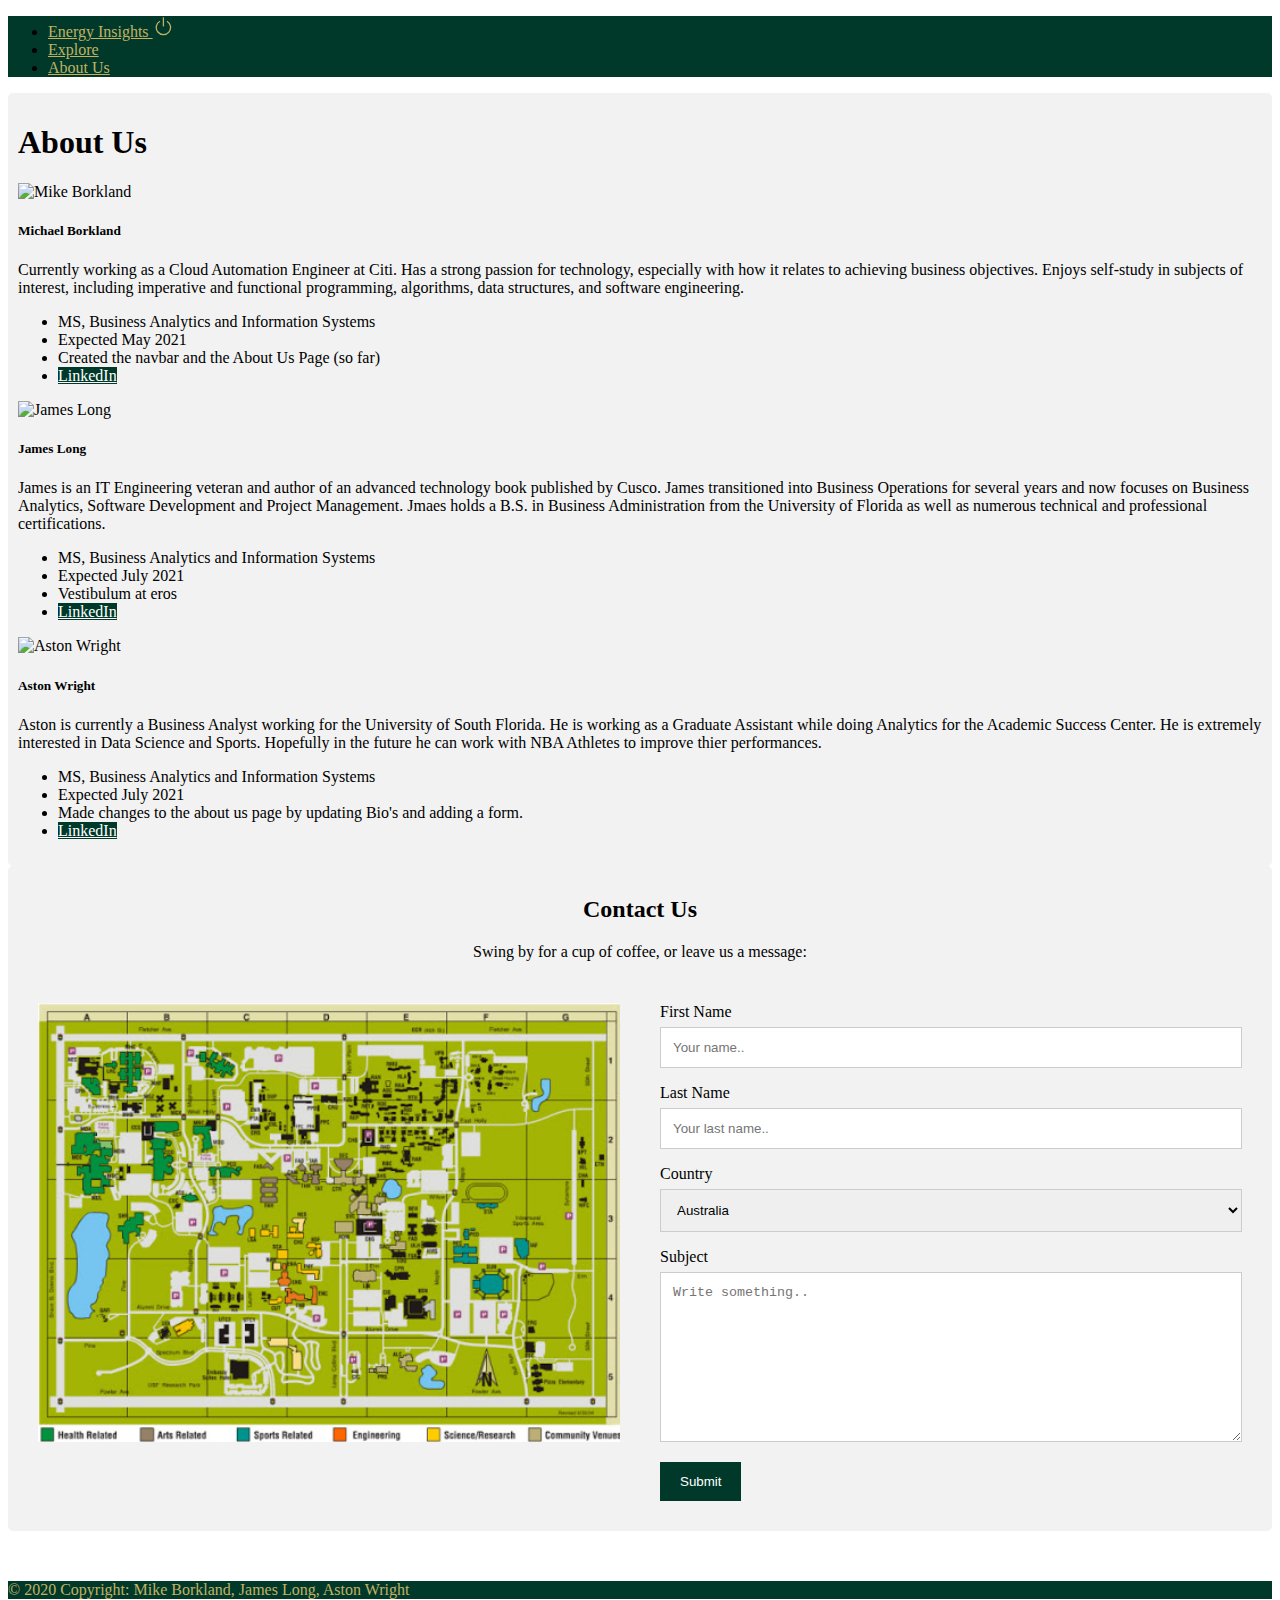
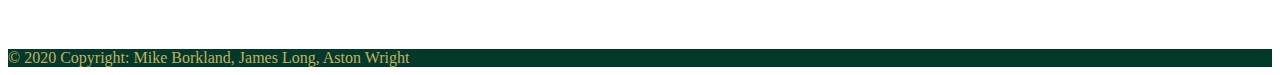
==== about-us.html @ 20c6a92f "Merge branch 'master' into MikeBranch1" ====
﻿<!doctype html>
<html lang="en">
<head>
    <!-- Required meta tags -->
    <meta charset="utf-8">
    <meta name="viewport" content="width=device-width, initial-scale=1, shrink-to-fit=no">

    <!-- Bootstrap CSS -->
    <link rel="stylesheet" href="https://cdn.jsdelivr.net/npm/bootstrap@4.5.3/dist/css/bootstrap.min.css"
          integrity="sha384-TX8t27EcRE3e/ihU7zmQxVncDAy5uIKz4rEkgIXeMed4M0jlfIDPvg6uqKI2xXr2"
          crossorigin="anonymous">
    <link rel="stylesheet" href="css/site.css" />
    <link rel="stylesheet" href="css/form.css" />
    <link rel="stylesheet" href="https://fonts.googleapis.com/icon?family=Material+Icons">

    <title>About Us</title>
</head>
<body>
    <nav class="navbar navbar-expand-lg navbar-custom">
        <div class="collapse navbar-collapse" id="navbarSupportedContent">
            <ul class="navbar-nav mr-auto font-weight-bold">
                <li class="nav-item">
                    <a class="nav-link text-wrap" href="index.html">
                        Energy Insights
                        <svg width="1.3em" height="1.3em" viewBox="0 0 16 16" class="bi bi-power" fill="currentColor" xmlns="http://www.w3.org/2000/svg">
                            <path fill-rule="evenodd" d="M5.578 4.437a5 5 0 1 0 4.922.044l.5-.866a6 6 0 1 1-5.908-.053l.486.875z" />
                            <path fill-rule="evenodd" d="M7.5 8V1h1v7h-1z" />
                        </svg>
                    </a>
                </li>
                <li class="nav-item">
                    <a class="nav-link" href="explore.html">Explore</a>
                </li>
                <li class="nav-item">
                    <a class="nav-link" href="about-us.html">About Us</a>
                </li>
            </ul>
        </div>
    </nav>

    <div class="container">
        <div class="row">
            <div class="col">
                <div class="pb-2 mt-4 mb-2 border-bottom">
                    <h1 class="text-center">About Us</h1>
                </div>
            </div>

        </div>
        <div class="row pt-4">
            <div class="card-deck">
                <div class="card text-center">
                    <img class="card-img-top" src="img/mike.jpg" alt="Mike Borkland">
                    <div class="card-body">
                        <h5 class="card-title text-center">Michael Borkland</h5>
                        <p class="card-text">Currently working as a Cloud Automation Engineer at Citi. Has a strong passion for technology, especially with how it relates to achieving business objectives. Enjoys self-study in subjects of interest, including imperative and functional programming, algorithms, data structures, and software engineering. </p>
                        <ul class="list-group list-group-flush">
                            <li class="list-group-item">MS, Business Analytics and Information Systems</li>
                            <li class="list-group-item">Expected May 2021</li>
                            <li class="list-group-item">Created the navbar and the About Us Page (so far)</li>
                            <li class="list-group-item"><a href="https://www.linkedin.com/in/michael-borkland/" class="btn btn-primary">LinkedIn</a></li>
                        </ul>
                    </div>
                </div>
                <div class="card text-center">
                    <img class="card-img-top" src="img/james.jpg" alt="James Long">
                    <div class="card-body">
                        <h5 class="card-title text-center">James Long</h5>
                        <p class="card-text">James is an IT Engineering veteran and author of an advanced technology book published by Cusco. James transitioned into Business Operations for several years and now focuses on Business Analytics, Software Development and Project Management. Jmaes holds a B.S. in Business Administration from the University of Florida as well as numerous technical and professional certifications.</p>
                        <ul class="list-group list-group-flush">
                            <li class="list-group-item">MS, Business Analytics and Information Systems</li>
                            <li class="list-group-item">Expected July 2021</li>
                            <li class="list-group-item">Vestibulum at eros</li>
                            <li class="list-group-item"><a href="#" class="btn btn-primary">LinkedIn</a></li>
                        </ul>
                    </div>
                </div>
                <div class="card text-center">
                    <img class="card-img-top" src="img/aston.jpg" alt="Aston Wright">
                    <div class="card-body">
                        <h5 class="card-title text-center">Aston Wright</h5>
                        <p class="card-text">Aston is currently a Business Analyst working for the University of South Florida. He is working as a Graduate Assistant while doing Analytics for the Academic Success Center. He is extremely interested in Data Science and Sports. Hopefully in the future he can work with NBA Athletes to improve thier performances. </p>
                        <ul class="list-group list-group-flush">
                            <li class="list-group-item">MS, Business Analytics and Information Systems</li>
                            <li class="list-group-item">Expected July 2021</li>
                            <li class="list-group-item">Made changes to the about us page by updating Bio's and adding a form.</li>
                            <li class="list-group-item"><a href="#" class="btn btn-primary">LinkedIn</a></li>
                        </ul>
                    </div>
                </div>
            </div>
        </div>
    </div>

    <div class="container">
        <div style="text-align:center">
            <h2>Contact Us</h2>
            <p>Swing by for a cup of coffee, or leave us a message:</p>
        </div>
        <div class="row">
            <div class="column">
                <img src="img/USFmap.jpg" style="width:100%">
            </div>
            <div class="column">
                <form action="/action_page.php">
                    <label for="fname">First Name</label>
                    <input type="text" id="fname" name="firstname" placeholder="Your name..">
                    <label for="lname">Last Name</label>
                    <input type="text" id="lname" name="lastname" placeholder="Your last name..">
                    <label for="country">Country</label>
                    <select id="country" name="country">
                        <option value="australia">Australia</option>
                        <option value="canada">Canada</option>
                        <option value="usa">USA</option>
                    </select>
                    <label for="subject">Subject</label>
                    <textarea id="subject" name="subject" placeholder="Write something.." style="height:170px"></textarea>
                    <input type="submit" value="Submit">
                </form>
            </div>
        </div>
    </div>

    <footer class="page-footer font-small foot-custom">
        <!-- Copyright -->
        <div class="footer-copyright text-center font-weight-bold py-3">
            © 2020 Copyright: Mike Borkland, James Long, Aston Wright
        </div>
        <!-- Copyright -->
    </footer>

    <footer class="page-footer font-small foot-custom">
        <!-- Copyright -->
        <div class="footer-copyright text-center font-weight-bold py-3">
            © 2020 Copyright: Mike Borkland, James Long, Aston Wright
        </div>
        <!-- Copyright -->
    </footer>

    <script src="https://code.jquery.com/jquery-3.5.1.min.js"
            integrity="sha256-9/aliU8dGd2tb6OSsuzixeV4y/faTqgFtohetphbbj0="
            crossorigin="anonymous"></script>
    <script src="https://cdn.jsdelivr.net/npm/bootstrap@4.5.3/dist/js/bootstrap.bundle.min.js"
            integrity="sha384-ho+j7jyWK8fNQe+A12Hb8AhRq26LrZ/JpcUGGOn+Y7RsweNrtN/tE3MoK7ZeZDyx"
            crossorigin="anonymous"></script>
</body>
</html>
---- css/site.css ----
/* change the background color */
.navbar-custom {
    background-color: #00392a;
}
/* change the brand and text color */
.navbar-custom .navbar-brand,
.navbar-custom .navbar-text {
    color: #ffffff;
}
/* change the link color */
.navbar-custom .navbar-nav .nav-link {
    color: #c2b163;
}
/* change the color of active or hovered links */
.navbar-custom .nav-item.active .nav-link,
.navbar-custom .nav-item:focus .nav-link,
.navbar-custom .nav-item:hover .nav-link {
    color: #ffffff;
}

/* ------- customize primary buttons -------- */
.btn-primary {
    color: #fff;
    background-color: #00392a;
    border-color: #00130e;
}

.btn-primary:hover {
    color: #fff;
    background-color: #000604;
    border-color: #00533d;
}

.btn-primary:focus, .btn-primary.focus {
    color: #fff;
    background-color: #000604;
    border-color: #00533d;
    box-shadow: 0 0 0 0.2rem rgba(38, 54, 50, 0.5);
}

.btn-primary.disabled, .btn-primary:disabled {
    color: #fff;
    background-color: #00392a;
    border-color: #00130e;
}

.btn-primary:not(:disabled):not(.disabled):active, .btn-primary:not(:disabled):not(.disabled).active, .show > .btn-primary.dropdown-toggle {
    color: #fff;
    background-color: #006c50;
    border-color: black;
}

.btn-primary:not(:disabled):not(.disabled):active:focus, .btn-primary:not(:disabled):not(.disabled).active:focus, .show > .btn-primary.dropdown-toggle:focus {
    box-shadow: 0 0 0 0.2rem rgba(38, 54, 50, 0.5);
}

.btn-outline-primary {
    color: #00392a;
    border-color: #00392a;
}

.btn-outline-primary:hover {
    color: #00251b;
    background-color: #00533d;
    border-color: #00392a;
}

.btn-outline-primary:focus, .btn-outline-primary.focus {
    box-shadow: 0 0 0 0.2rem rgba(0, 57, 42, 0.5);
}

.btn-outline-primary.disabled, .btn-outline-primary:disabled {
    color: #00392a;
    background-color: transparent;
}

.btn-outline-primary:not(:disabled):not(.disabled):active, .btn-outline-primary:not(:disabled):not(.disabled).active, .show > .btn-outline-primary.dropdown-toggle {
    color: #fff;
    background-color: #00533d;
    border-color: #00392a;
}

.btn-outline-primary:not(:disabled):not(.disabled):active:focus, .btn-outline-primary:not(:disabled):not(.disabled).active:focus, .show > .btn-outline-primary.dropdown-toggle:focus {
    box-shadow: 0 0 0 0.2rem rgba(0, 57, 42, 0.5);
}

footer {
    background: #00392a;
    color: #c2b163;
    margin-top: 50px;
}

.table-responsive {
    margin: 30px 0;
}

.table-wrapper {
    min-width: 1000px;
    background: #fff;
    padding: 20px;
    box-shadow: 0 1px 1px rgba(0,0,0,.05);
}

.table-title {
    padding-bottom: 0px;
    margin: 0 0 10px;
    min-width: 100%;
}

.table-title h2 {
    margin: 8px 0 0;
    font-size: 22px;
}

.search-box input {
    height: 34px;
    border-radius: 20px;
    padding-left: 35px;
    border-color: #ddd;
    box-shadow: none;
}

.search-box input:focus {
    border-color: #3FBAE4;
}

.search-box i {
    color: #a0a5b1;
    position: absolute;
    font-size: 19px;
    top: 8px;
    left: 10px;
}
---- css/form.css ----
* {
    box-sizing: border-box;
}

/* Style inputs */
input[type=text], select, textarea {
    width: 100%;
    padding: 12px;
    border: 1px solid #ccc;
    margin-top: 6px;
    margin-bottom: 16px;
    resize: vertical;
}

input[type=submit] {
    background-color: #00392a;
    color: white;
    padding: 12px 20px;
    border: none;
    cursor: pointer;
}

    input[type=submit]:hover {
        background-color: #45a049;
    }

/* Style the container/contact section */
.container {
    border-radius: 5px;
    background-color: #f2f2f2;
    padding: 10px;
}

/* Create two columns that float next to eachother */
.column {
    float: left;
    width: 50%;
    margin-top: 6px;
    padding: 20px;
}

/* Clear floats after the columns */
.row:after {
    content: "";
    display: table;
    clear: both;
}

/* Responsive layout - when the screen is less than 600px wide, make the two columns stack on top of each other instead of next to each other */
@media screen and (max-width: 600px) {
    .column, input[type=submit] {
        width: 100%;
        margin-top: 0;
    }
}
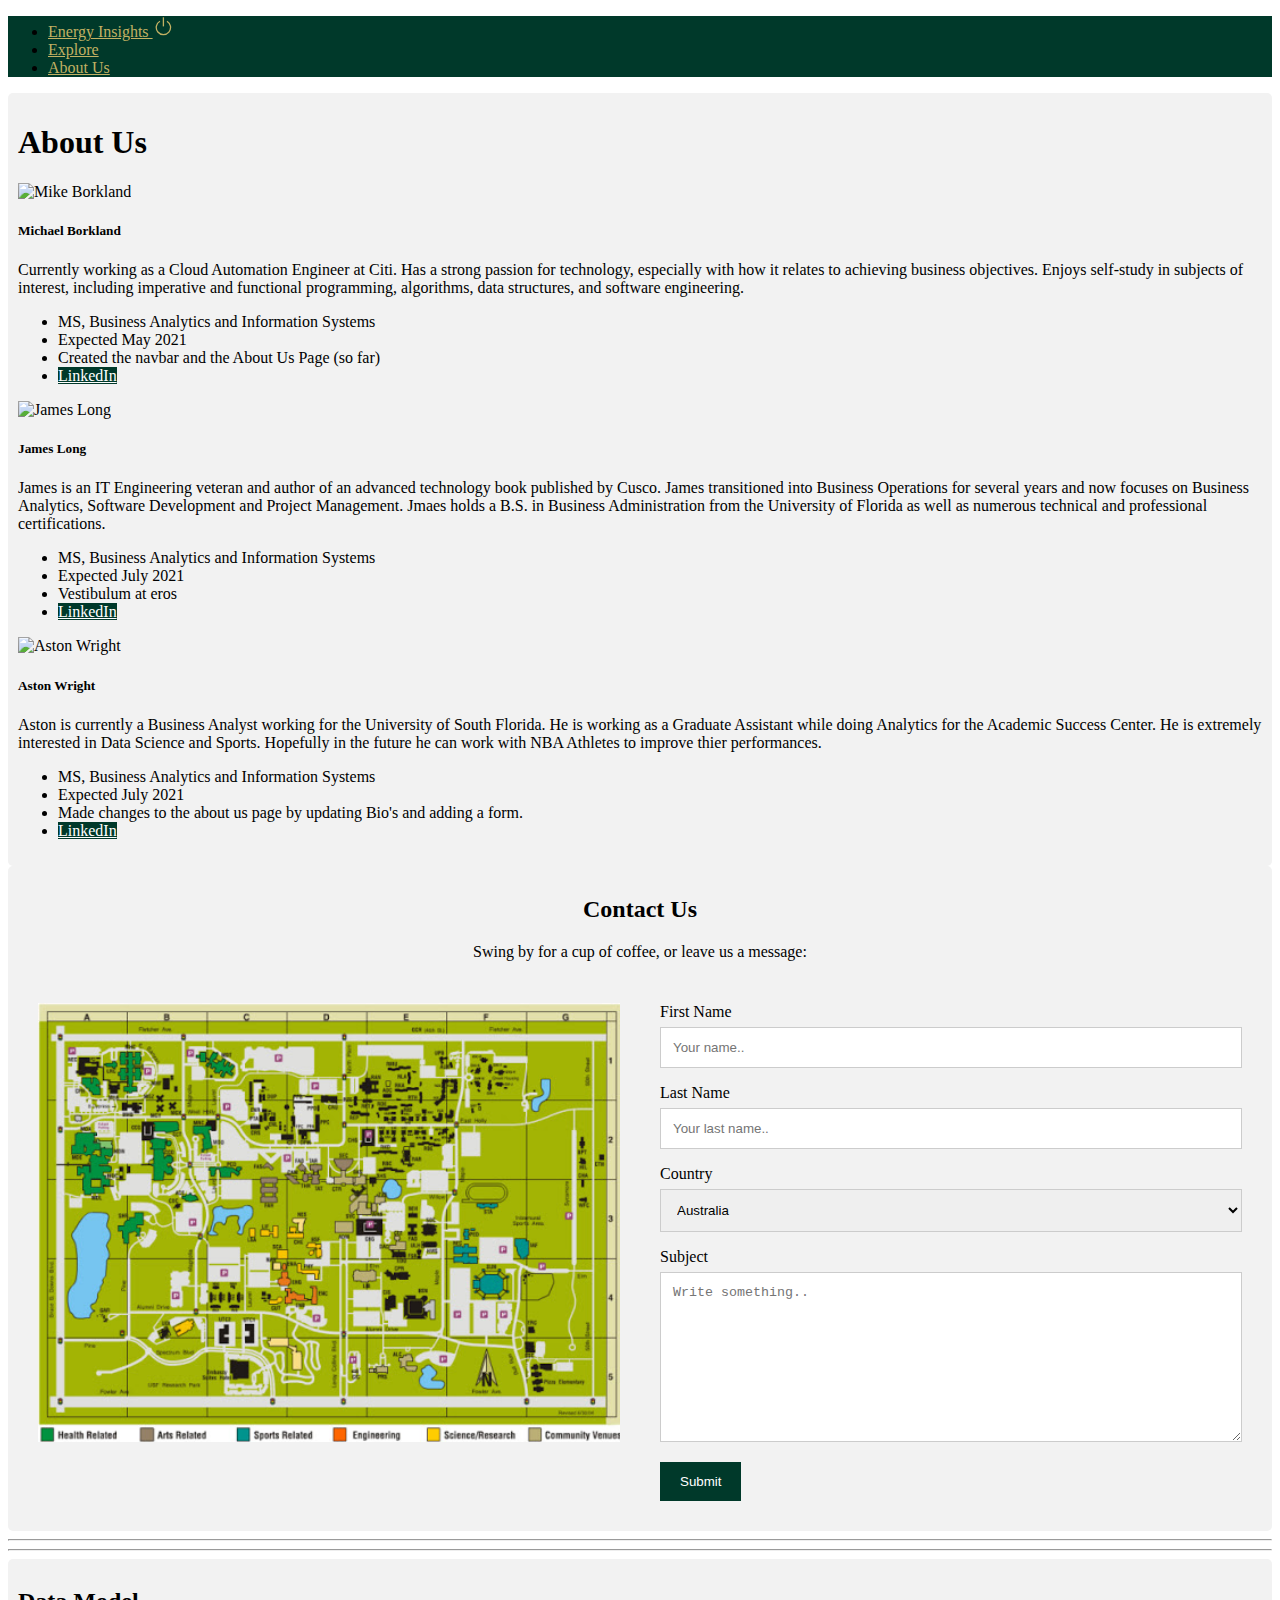
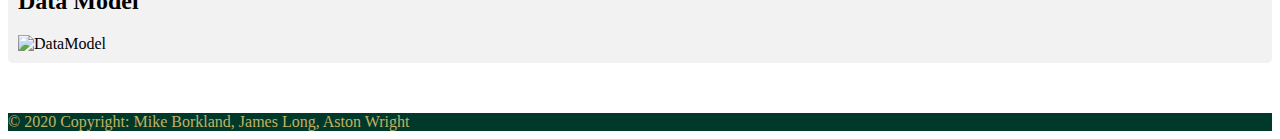
==== commit d3b87c0d: "Fix issues caused by last merge" ====
--- a/about-us.html
+++ b/about-us.html
@@ -11,7 +11,6 @@
           crossorigin="anonymous">
     <link rel="stylesheet" href="css/site.css" />
     <link rel="stylesheet" href="css/form.css" />
-    <link rel="stylesheet" href="https://fonts.googleapis.com/icon?family=Material+Icons">
 
     <title>About Us</title>
 </head>
@@ -121,13 +120,23 @@
         </div>
     </div>
 
-    <footer class="page-footer font-small foot-custom">
-        <!-- Copyright -->
-        <div class="footer-copyright text-center font-weight-bold py-3">
-            © 2020 Copyright: Mike Borkland, James Long, Aston Wright
+    <hr>
+    <hr>
+
+    <div class="container">
+        <div class="row">
+            <div class="col text-center">
+                <h2>Data Model</h2>
+            </div>
         </div>
-        <!-- Copyright -->
-    </footer>
+        <div class="row justify-content-center">
+            <div class="col">
+                <img src="img/DataModel.jpg" alt="DataModel" class="mx-auto d-block">
+            </div>
+        </div>
+    </div>
+    
+    
 
     <footer class="page-footer font-small foot-custom">
         <!-- Copyright -->
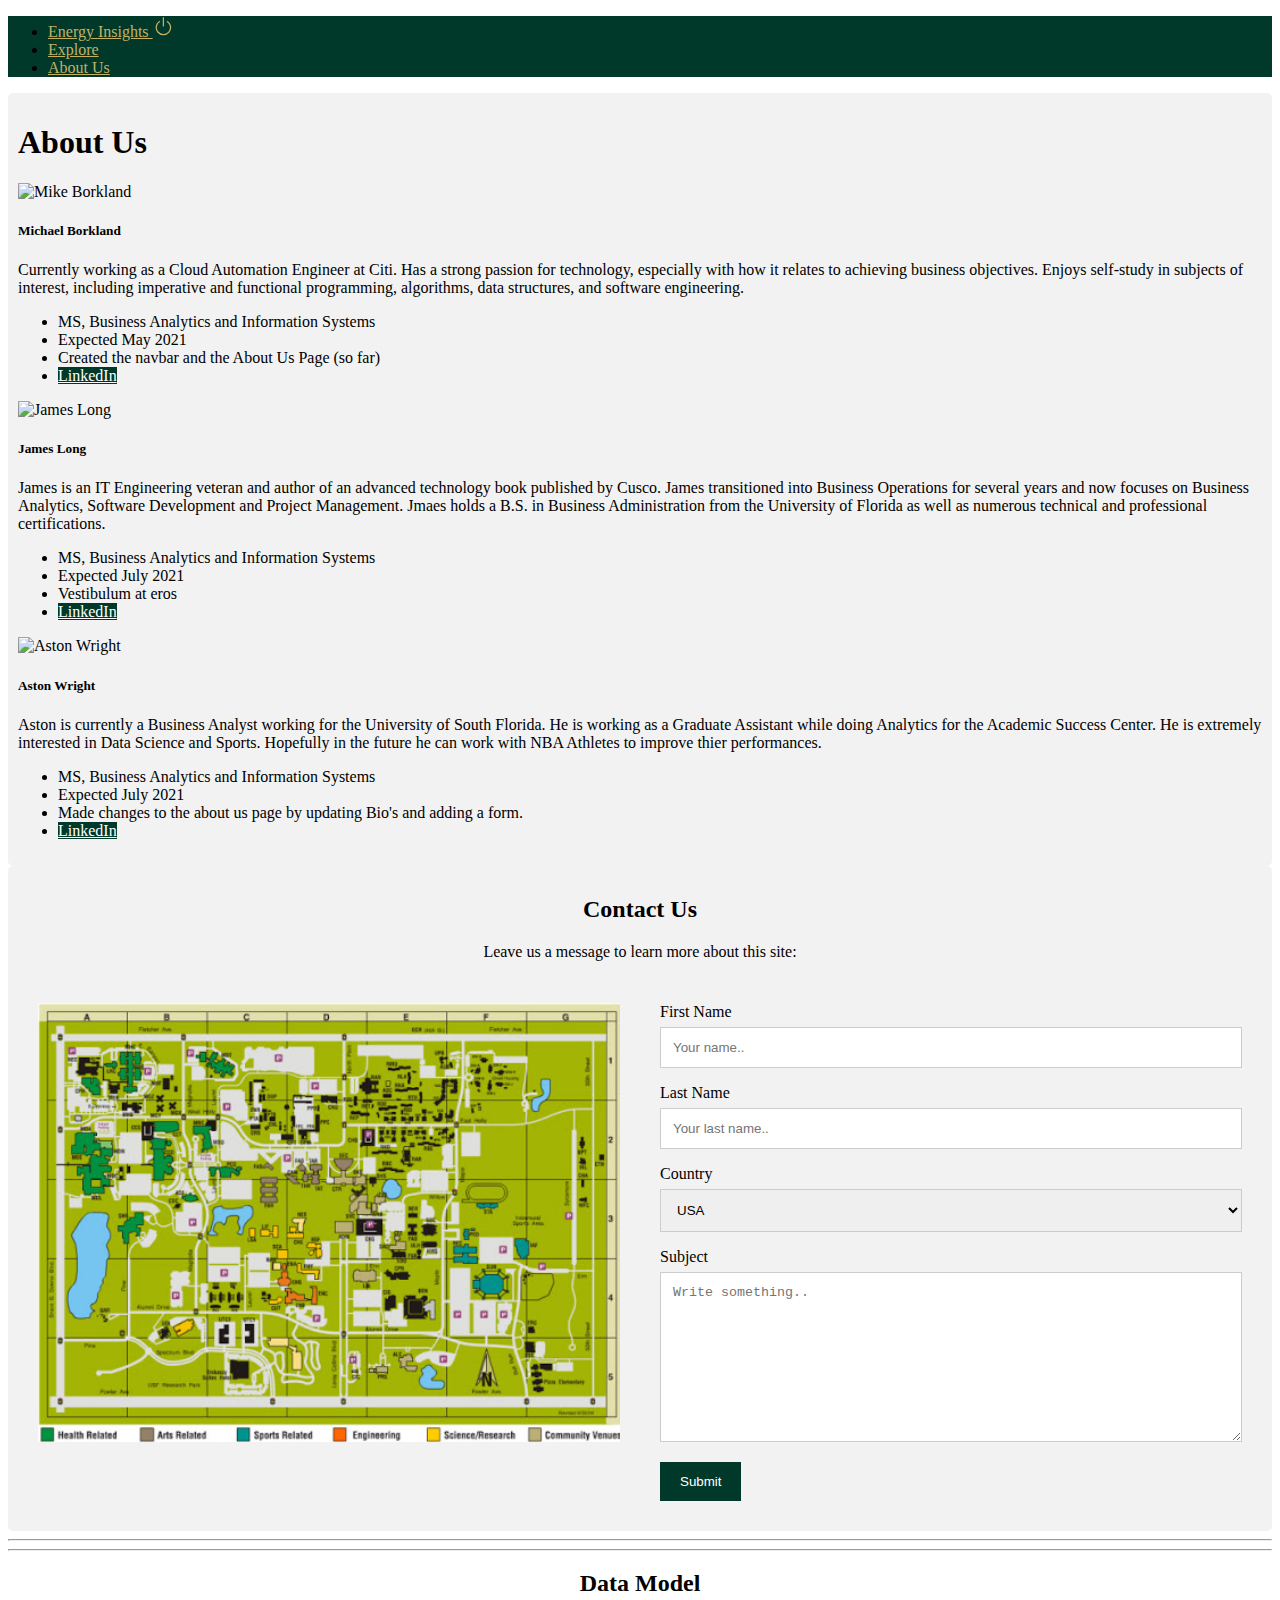
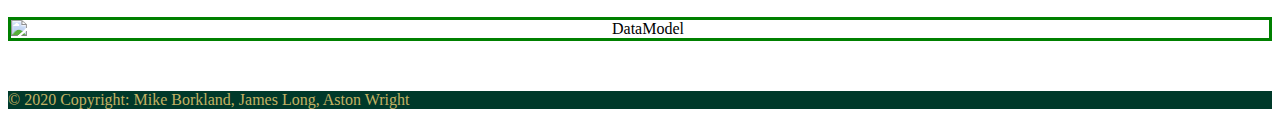
==== commit f8c64179: "Fix accidental deletions from prior merge" ====
--- a/about-us.html
+++ b/about-us.html
@@ -11,6 +11,7 @@
           crossorigin="anonymous">
     <link rel="stylesheet" href="css/site.css" />
     <link rel="stylesheet" href="css/form.css" />
+    <link rel="stylesheet" href="css/image.css" />
 
     <title>About Us</title>
 </head>
@@ -94,7 +95,7 @@
     <div class="container">
         <div style="text-align:center">
             <h2>Contact Us</h2>
-            <p>Swing by for a cup of coffee, or leave us a message:</p>
+            <p> Leave us a message to learn more about this site:</p>
         </div>
         <div class="row">
             <div class="column">
@@ -110,7 +111,7 @@
                     <select id="country" name="country">
                         <option value="australia">Australia</option>
                         <option value="canada">Canada</option>
-                        <option value="usa">USA</option>
+                        <option value="usa" selected>USA</option>
                     </select>
                     <label for="subject">Subject</label>
                     <textarea id="subject" name="subject" placeholder="Write something.." style="height:170px"></textarea>
@@ -123,18 +124,8 @@
     <hr>
     <hr>
 
-    <div class="container">
-        <div class="row">
-            <div class="col text-center">
-                <h2>Data Model</h2>
-            </div>
-        </div>
-        <div class="row justify-content-center">
-            <div class="col">
-                <img src="img/DataModel.jpg" alt="DataModel" class="mx-auto d-block">
-            </div>
-        </div>
-    </div>
+    <h2>Data Model</h2>
+    <img src="img/DataModel.jpg" alt="DataModel" class="center">
     
     
 
--- a/css/image.css
+++ b/css/image.css
@@ -0,0 +1,14 @@
+img {
+    display: block;
+    margin-left: auto;
+    margin-right: auto;
+}
+
+.center {
+    text-align: center;
+    border: 3px solid green;
+}
+
+h2 {
+    text-align: center;
+}
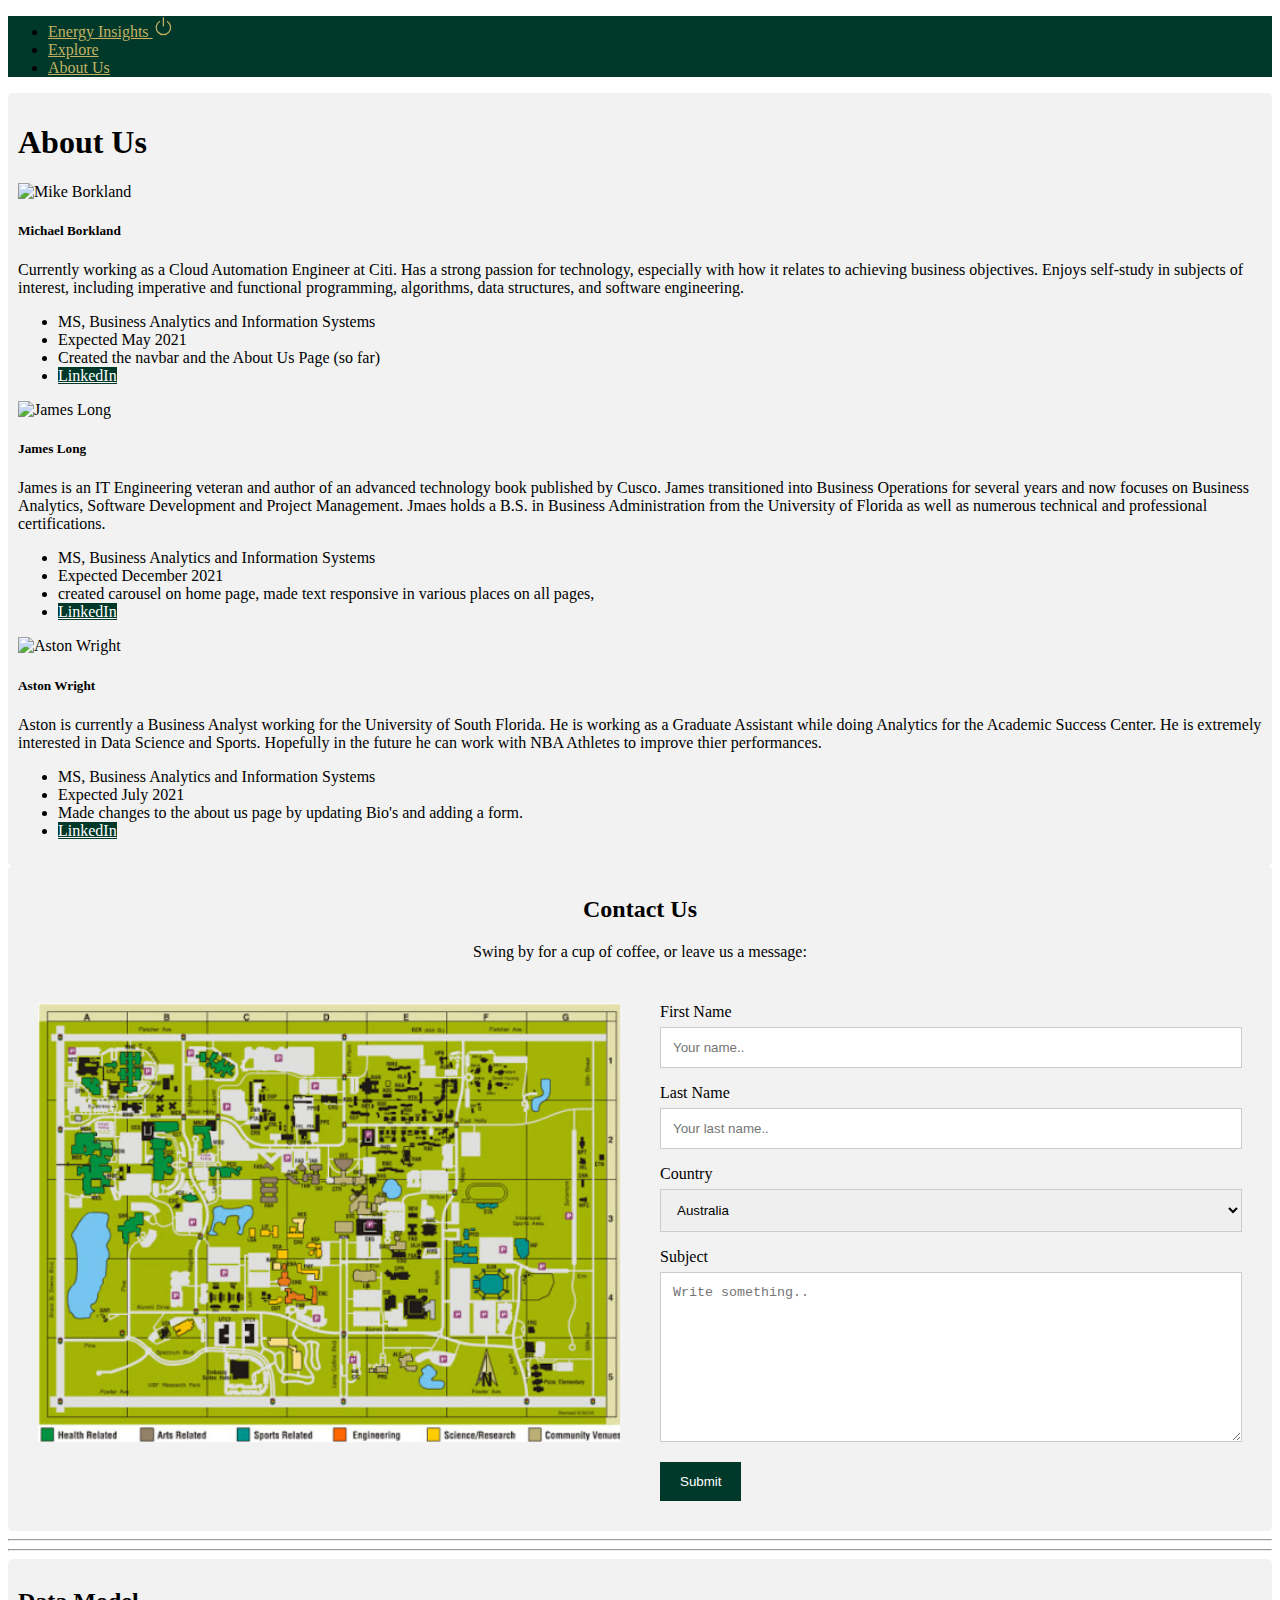
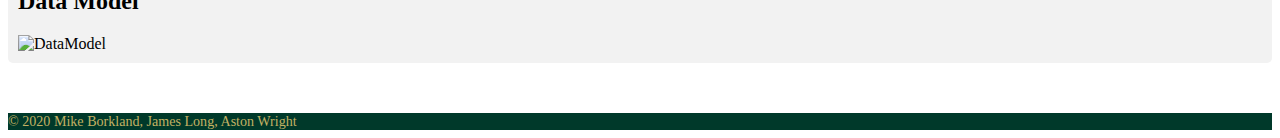
==== commit 63a067f9: "corrected numerous small issues, made text responsive on several elements on each page, fixed footer" ====
--- a/about-us.html
+++ b/about-us.html
@@ -11,7 +11,7 @@
           crossorigin="anonymous">
     <link rel="stylesheet" href="css/site.css" />
     <link rel="stylesheet" href="css/form.css" />
-    <link rel="stylesheet" href="css/image.css" />
+    <link rel="stylesheet" href="https://fonts.googleapis.com/icon?family=Material+Icons">
 
     <title>About Us</title>
 </head>
@@ -69,8 +69,8 @@
                         <p class="card-text">James is an IT Engineering veteran and author of an advanced technology book published by Cusco. James transitioned into Business Operations for several years and now focuses on Business Analytics, Software Development and Project Management. Jmaes holds a B.S. in Business Administration from the University of Florida as well as numerous technical and professional certifications.</p>
                         <ul class="list-group list-group-flush">
                             <li class="list-group-item">MS, Business Analytics and Information Systems</li>
-                            <li class="list-group-item">Expected July 2021</li>
-                            <li class="list-group-item">Vestibulum at eros</li>
+                            <li class="list-group-item">Expected December 2021</li>
+                            <li class="list-group-item">created carousel on home page, made text responsive in various places on all pages, </li>
                             <li class="list-group-item"><a href="#" class="btn btn-primary">LinkedIn</a></li>
                         </ul>
                     </div>
@@ -95,7 +95,7 @@
     <div class="container">
         <div style="text-align:center">
             <h2>Contact Us</h2>
-            <p> Leave us a message to learn more about this site:</p>
+            <p>Swing by for a cup of coffee, or leave us a message:</p>
         </div>
         <div class="row">
             <div class="column">
@@ -111,7 +111,7 @@
                     <select id="country" name="country">
                         <option value="australia">Australia</option>
                         <option value="canada">Canada</option>
-                        <option value="usa" selected>USA</option>
+                        <option value="usa">USA</option>
                     </select>
                     <label for="subject">Subject</label>
                     <textarea id="subject" name="subject" placeholder="Write something.." style="height:170px"></textarea>
@@ -124,15 +124,25 @@
     <hr>
     <hr>
 
-    <h2>Data Model</h2>
-    <img src="img/DataModel.jpg" alt="DataModel" class="center">
+    <div class="container">
+        <div class="row">
+            <div class="col text-center">
+                <h2>Data Model</h2>
+            </div>
+        </div>
+        <div class="row justify-content-center">
+            <div class="col">
+                <img src="img/DataModel.jpg" alt="DataModel" class="mx-auto d-block">
+            </div>
+        </div>
+    </div>
     
     
 
     <footer class="page-footer font-small foot-custom">
         <!-- Copyright -->
-        <div class="footer-copyright text-center font-weight-bold py-3">
-            © 2020 Copyright: Mike Borkland, James Long, Aston Wright
+        <div class="footer-copyright text-center font-weight-bold py-3" style="font-size:1.1vw;">
+            © 2020 Mike Borkland, James Long, Aston Wright
         </div>
         <!-- Copyright -->
     </footer>
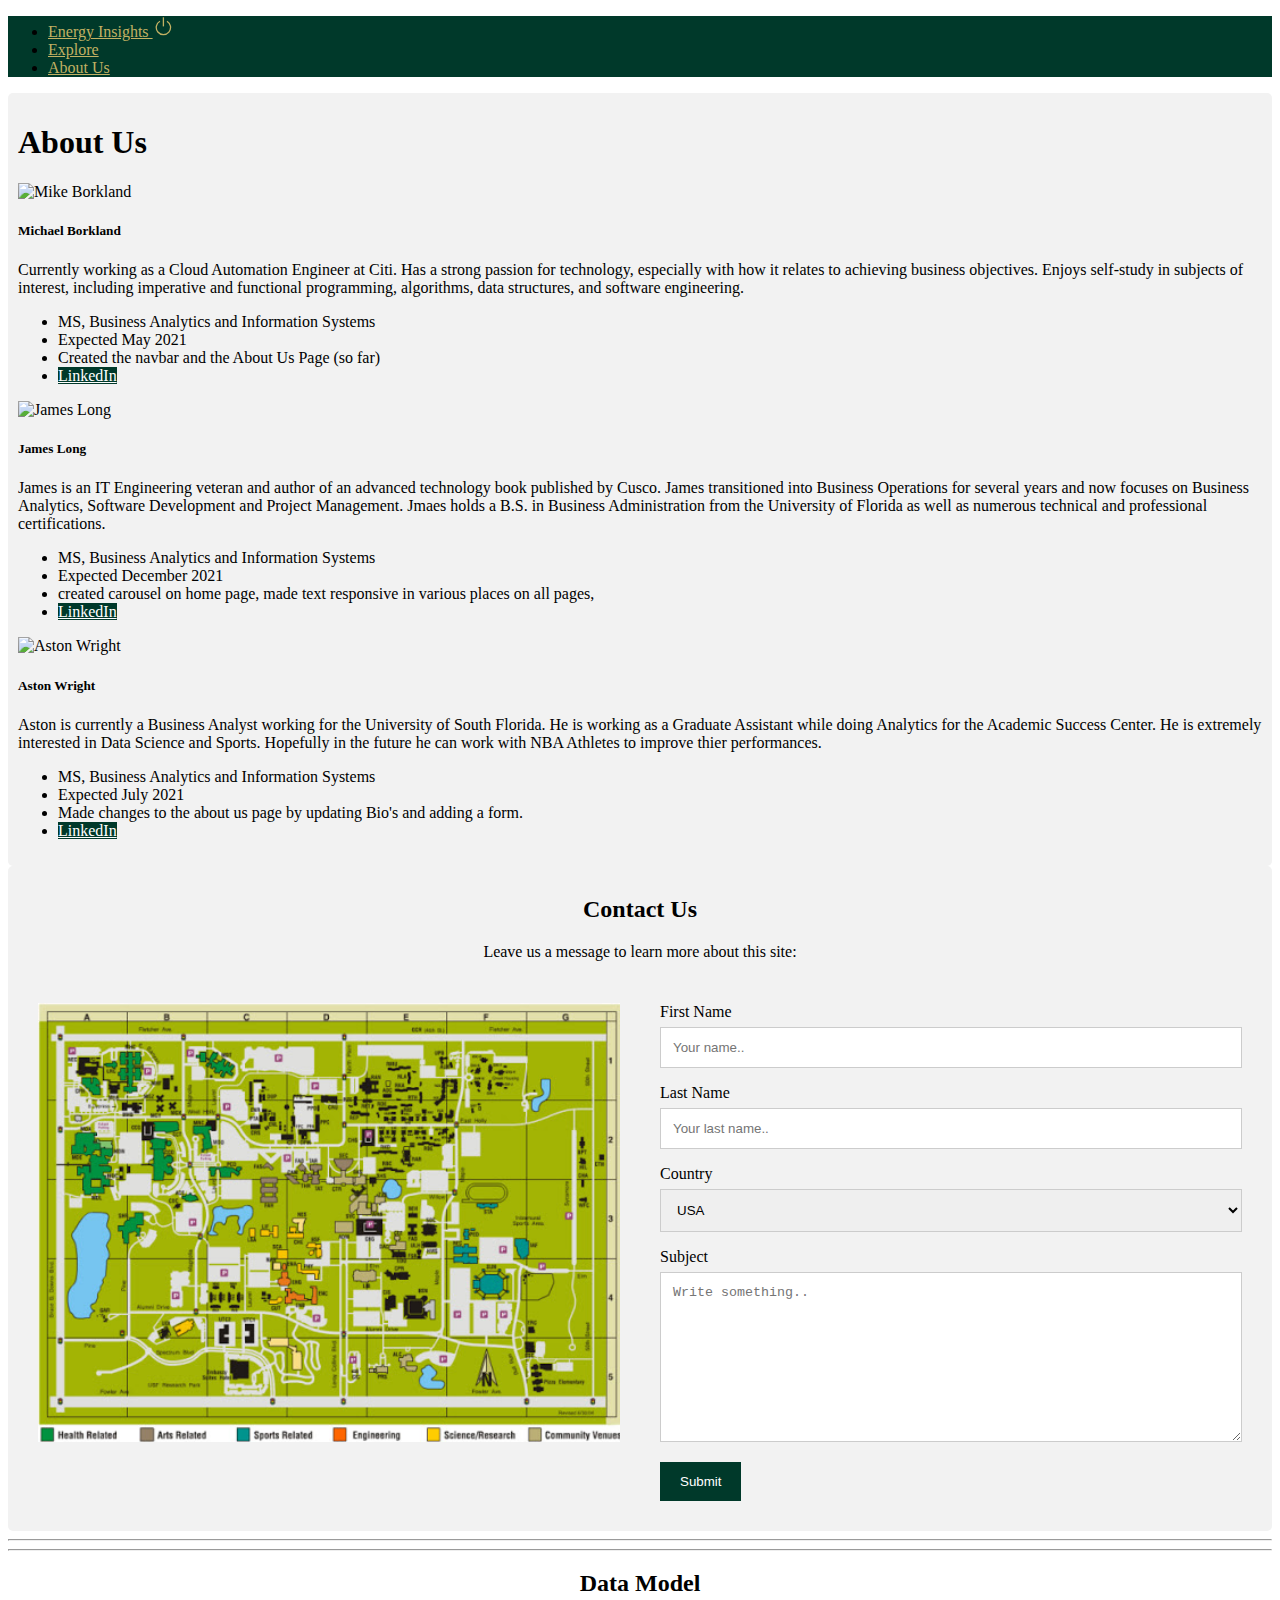
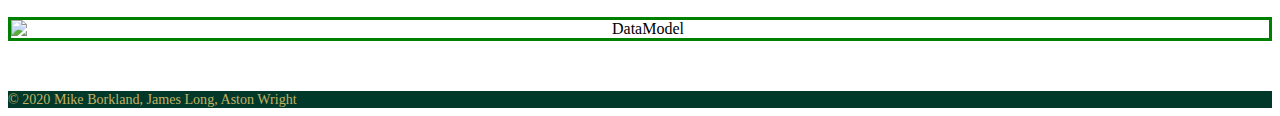
==== commit bf4d6979: "Fix merge conflict" ====
--- a/about-us.html
+++ b/about-us.html
@@ -11,7 +11,7 @@
           crossorigin="anonymous">
     <link rel="stylesheet" href="css/site.css" />
     <link rel="stylesheet" href="css/form.css" />
-    <link rel="stylesheet" href="https://fonts.googleapis.com/icon?family=Material+Icons">
+    <link rel="stylesheet" href="css/image.css" />
 
     <title>About Us</title>
 </head>
@@ -95,7 +95,7 @@
     <div class="container">
         <div style="text-align:center">
             <h2>Contact Us</h2>
-            <p>Swing by for a cup of coffee, or leave us a message:</p>
+            <p> Leave us a message to learn more about this site:</p>
         </div>
         <div class="row">
             <div class="column">
@@ -111,7 +111,7 @@
                     <select id="country" name="country">
                         <option value="australia">Australia</option>
                         <option value="canada">Canada</option>
-                        <option value="usa">USA</option>
+                        <option value="usa" selected>USA</option>
                     </select>
                     <label for="subject">Subject</label>
                     <textarea id="subject" name="subject" placeholder="Write something.." style="height:170px"></textarea>
@@ -124,18 +124,8 @@
     <hr>
     <hr>
 
-    <div class="container">
-        <div class="row">
-            <div class="col text-center">
-                <h2>Data Model</h2>
-            </div>
-        </div>
-        <div class="row justify-content-center">
-            <div class="col">
-                <img src="img/DataModel.jpg" alt="DataModel" class="mx-auto d-block">
-            </div>
-        </div>
-    </div>
+    <h2>Data Model</h2>
+    <img src="img/DataModel.jpg" alt="DataModel" class="center">
     
     
 
@@ -154,4 +144,4 @@
             integrity="sha384-ho+j7jyWK8fNQe+A12Hb8AhRq26LrZ/JpcUGGOn+Y7RsweNrtN/tE3MoK7ZeZDyx"
             crossorigin="anonymous"></script>
 </body>
-</html>+</html>
--- a/css/image.css
+++ b/css/image.css
@@ -0,0 +1,14 @@
+img {
+    display: block;
+    margin-left: auto;
+    margin-right: auto;
+}
+
+.center {
+    text-align: center;
+    border: 3px solid green;
+}
+
+h2 {
+    text-align: center;
+}
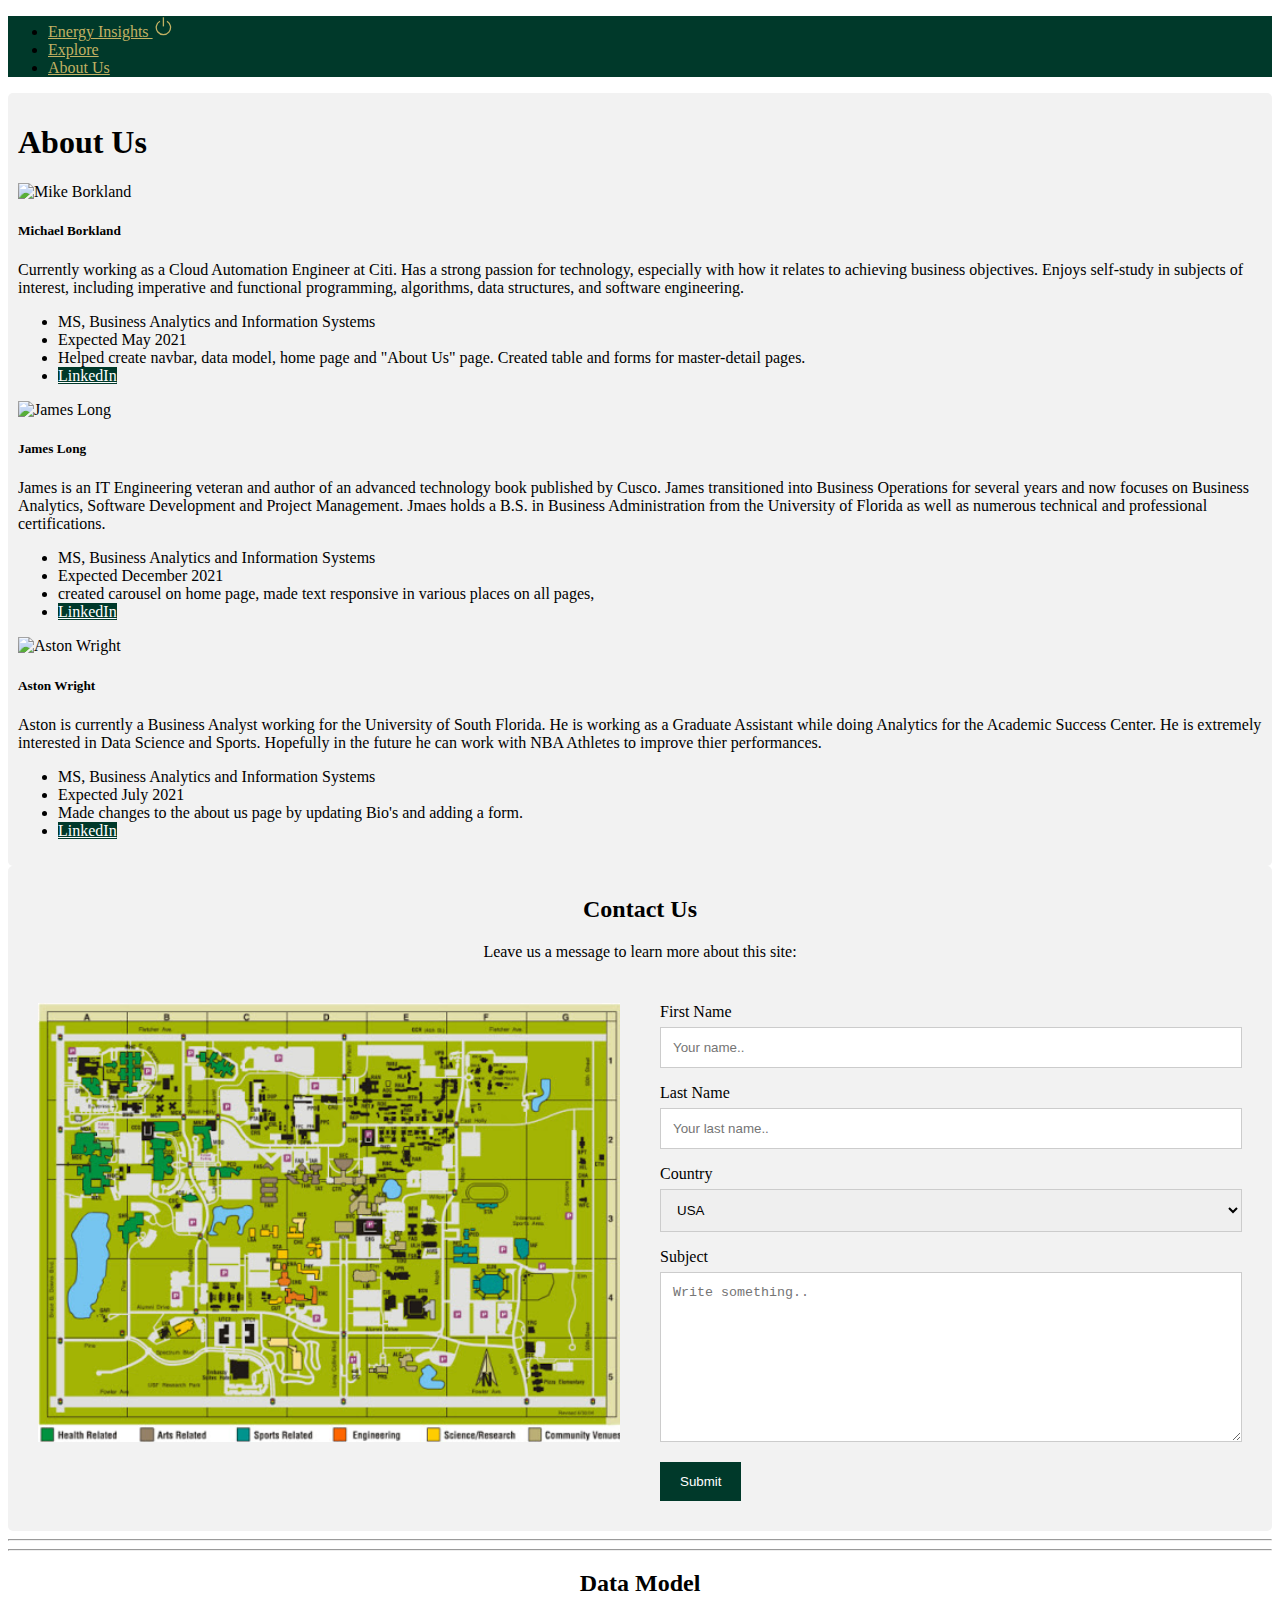
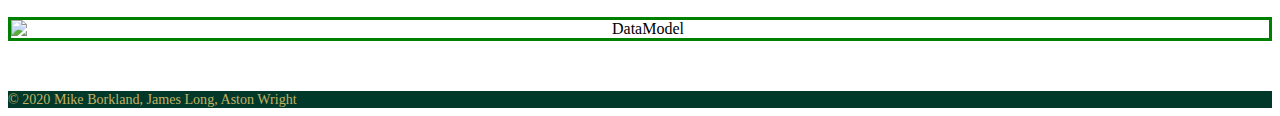
==== commit 87e518bc: "Add description of work to "About Us" page" ====
--- a/about-us.html
+++ b/about-us.html
@@ -57,7 +57,7 @@
                         <ul class="list-group list-group-flush">
                             <li class="list-group-item">MS, Business Analytics and Information Systems</li>
                             <li class="list-group-item">Expected May 2021</li>
-                            <li class="list-group-item">Created the navbar and the About Us Page (so far)</li>
+                            <li class="list-group-item">Helped create navbar, data model, home page and "About Us" page. Created table and forms for master-detail pages.</li>
                             <li class="list-group-item"><a href="https://www.linkedin.com/in/michael-borkland/" class="btn btn-primary">LinkedIn</a></li>
                         </ul>
                     </div>
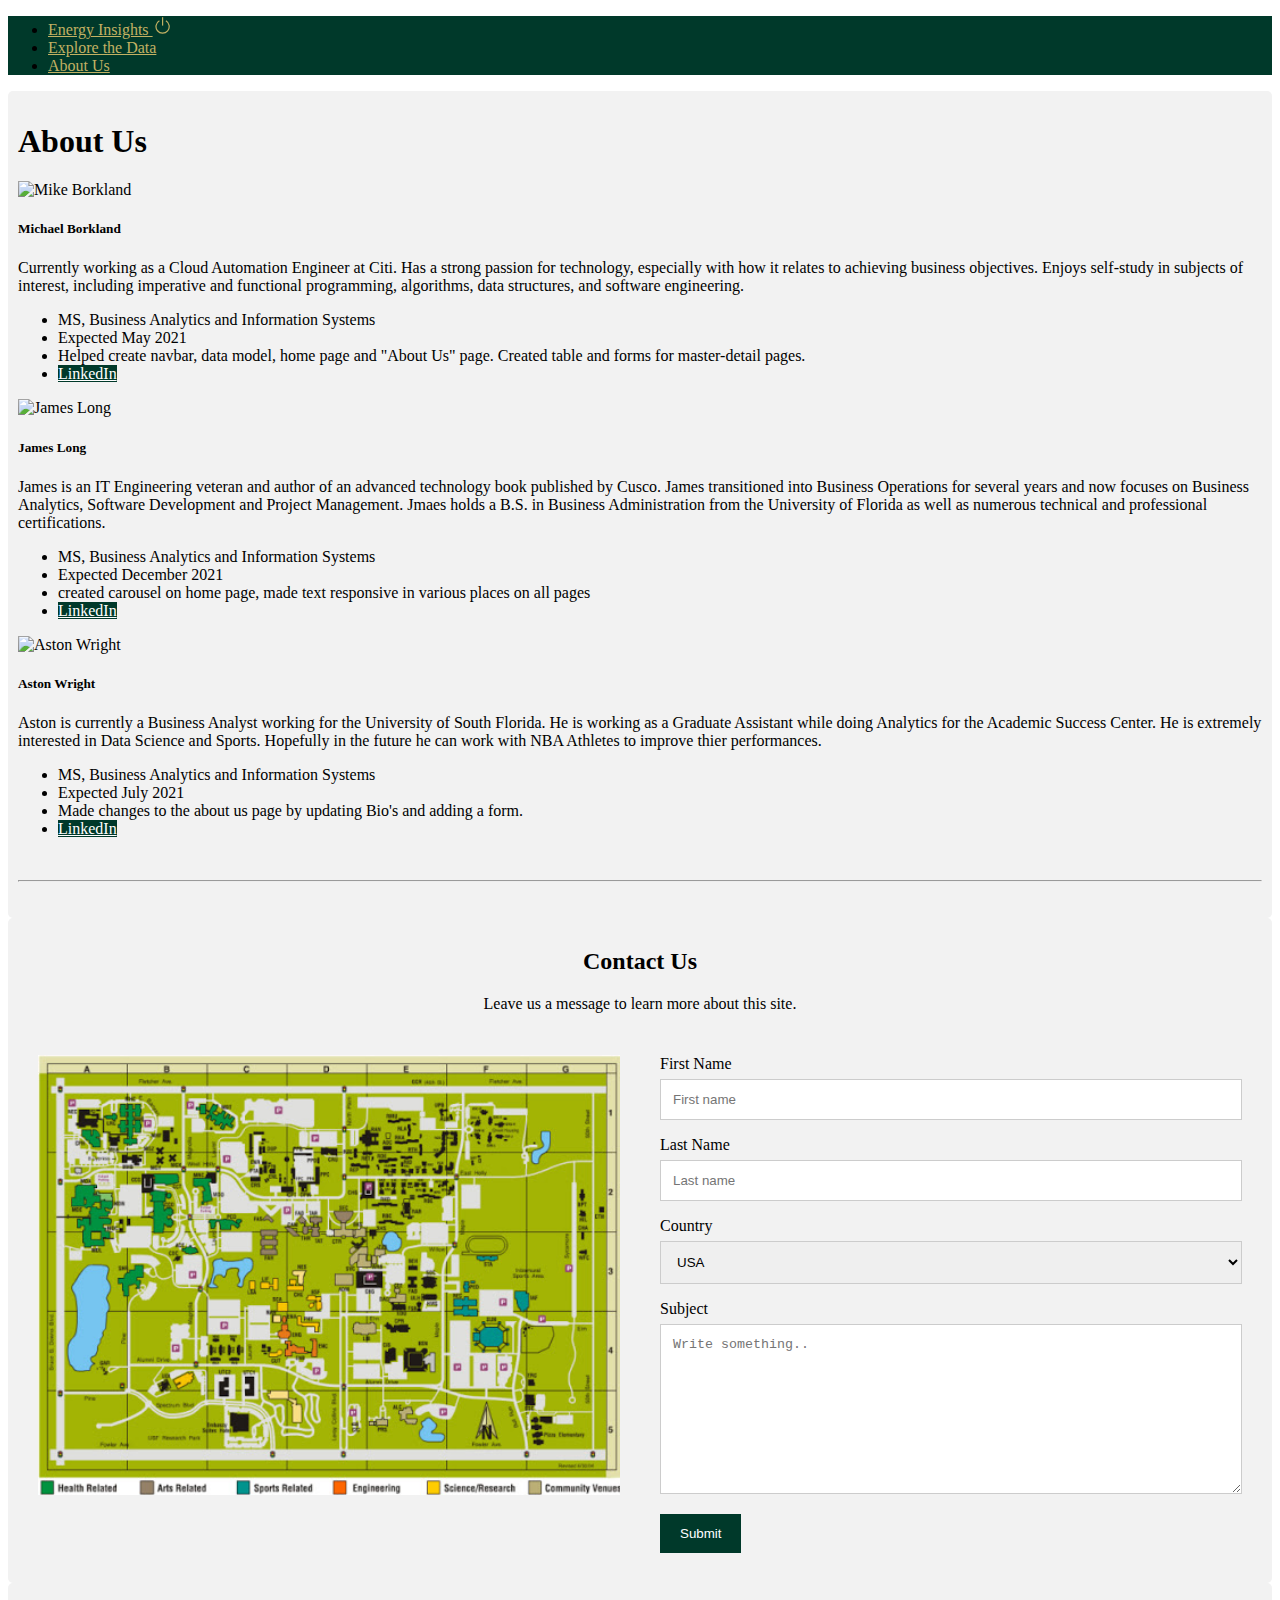
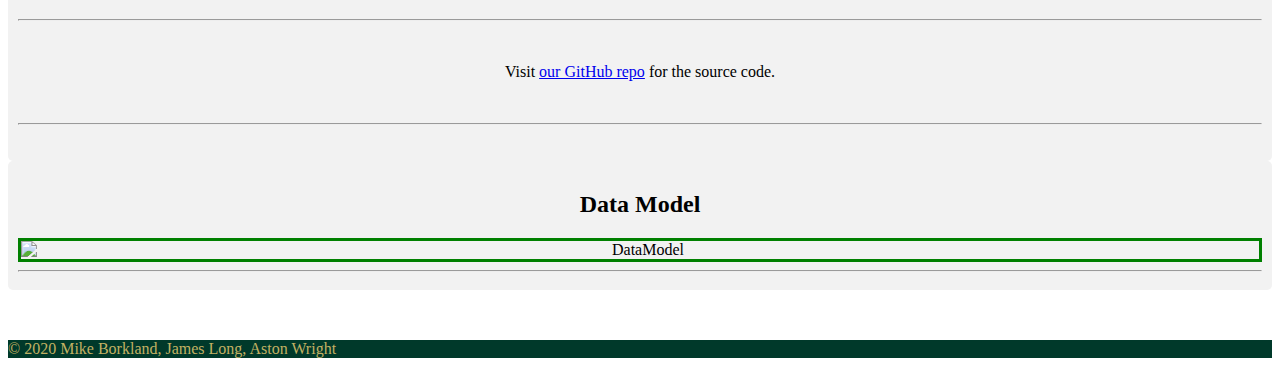
==== commit f2e68019: "numerous small changes on all pages" ====
--- a/about-us.html
+++ b/about-us.html
@@ -22,14 +22,14 @@
                 <li class="nav-item">
                     <a class="nav-link text-wrap" href="index.html">
                         Energy Insights
-                        <svg width="1.3em" height="1.3em" viewBox="0 0 16 16" class="bi bi-power" fill="currentColor" xmlns="http://www.w3.org/2000/svg">
+                        <svg width="1.2em" height="1.2em" viewBox="0 0 16 16" class="bi bi-power" fill="currentColor" xmlns="http://www.w3.org/2000/svg">
                             <path fill-rule="evenodd" d="M5.578 4.437a5 5 0 1 0 4.922.044l.5-.866a6 6 0 1 1-5.908-.053l.486.875z" />
                             <path fill-rule="evenodd" d="M7.5 8V1h1v7h-1z" />
                         </svg>
                     </a>
                 </li>
                 <li class="nav-item">
-                    <a class="nav-link" href="explore.html">Explore</a>
+                    <a class="nav-link" href="explore.html">Explore the Data</a>
                 </li>
                 <li class="nav-item">
                     <a class="nav-link" href="about-us.html">About Us</a>
@@ -38,15 +38,15 @@
         </div>
     </nav>
 
-    <div class="container">
+    <div class="container bg-white">
         <div class="row">
             <div class="col">
                 <div class="pb-2 mt-4 mb-2 border-bottom">
                     <h1 class="text-center">About Us</h1>
                 </div>
             </div>
+        </div>
 
-        </div>
         <div class="row pt-4">
             <div class="card-deck">
                 <div class="card text-center">
@@ -70,7 +70,7 @@
                         <ul class="list-group list-group-flush">
                             <li class="list-group-item">MS, Business Analytics and Information Systems</li>
                             <li class="list-group-item">Expected December 2021</li>
-                            <li class="list-group-item">created carousel on home page, made text responsive in various places on all pages, </li>
+                            <li class="list-group-item">created carousel on home page, made text responsive in various places on all pages</li>
                             <li class="list-group-item"><a href="#" class="btn btn-primary">LinkedIn</a></li>
                         </ul>
                     </div>
@@ -90,12 +90,15 @@
                 </div>
             </div>
         </div>
+        <br />
+        <hr>
+        <br />
     </div>
 
-    <div class="container">
+    <div class="container bg-white">
         <div style="text-align:center">
             <h2>Contact Us</h2>
-            <p> Leave us a message to learn more about this site:</p>
+            <p> Leave us a message to learn more about this site.</p>
         </div>
         <div class="row">
             <div class="column">
@@ -104,9 +107,9 @@
             <div class="column">
                 <form action="/action_page.php">
                     <label for="fname">First Name</label>
-                    <input type="text" id="fname" name="firstname" placeholder="Your name..">
+                    <input type="text" id="fname" name="firstname" placeholder="First name">
                     <label for="lname">Last Name</label>
-                    <input type="text" id="lname" name="lastname" placeholder="Your last name..">
+                    <input type="text" id="lname" name="lastname" placeholder="Last name">
                     <label for="country">Country</label>
                     <select id="country" name="country">
                         <option value="australia">Australia</option>
@@ -121,17 +124,25 @@
         </div>
     </div>
 
-    <hr>
-    <hr>
+    <div class="container bg-white">
+        <br />
+        <hr>
+        <br />
+        <p align="center">Visit <a href="https://github.com/mborkland/ISM6225_Assignment3" target="_blank">our GitHub repo</a> for the source code.</p>
+        <br />
+        <hr>
+        <br />
+    </div>
 
-    <h2>Data Model</h2>
-    <img src="img/DataModel.jpg" alt="DataModel" class="center">
-    
-    
+    <div class="container bg-white">
+        <h2>Data Model</h2>
+        <img src="img/DataModel.jpg" alt="DataModel" class="center">
+        <hr>
+    </div>
 
     <footer class="page-footer font-small foot-custom">
         <!-- Copyright -->
-        <div class="footer-copyright text-center font-weight-bold py-3" style="font-size:1.1vw;">
+        <div class="footer-copyright text-center font-weight-bold py-3">
             © 2020 Mike Borkland, James Long, Aston Wright
         </div>
         <!-- Copyright -->
--- a/css/site.css
+++ b/css/site.css
@@ -130,4 +130,15 @@
     font-size: 19px;
     top: 8px;
     left: 10px;
+}
+
+/* control carousel heading */
+.car-head {
+    font-size: 1.1vw;
+    margin-top: 15px;
+}
+
+/* make text responsive */
+.resp-text {
+    font-size: 1.1vw;
 }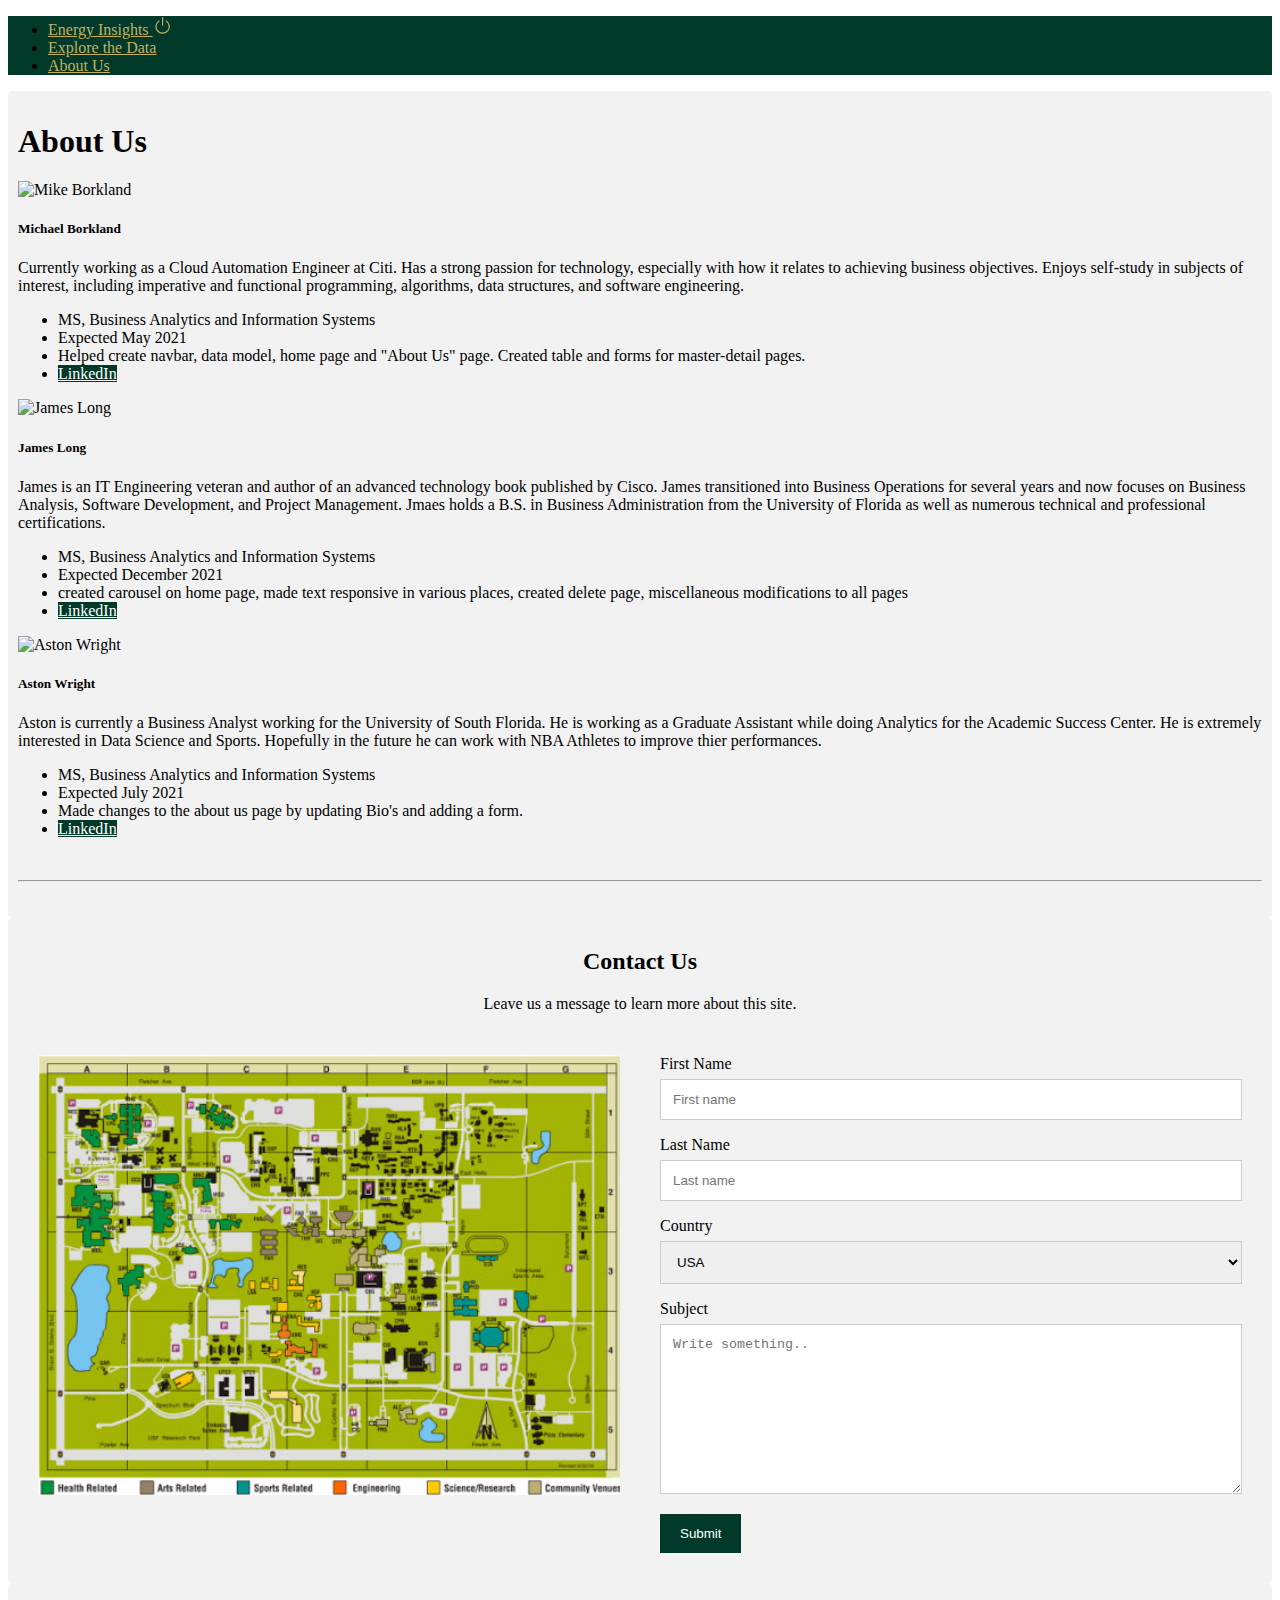
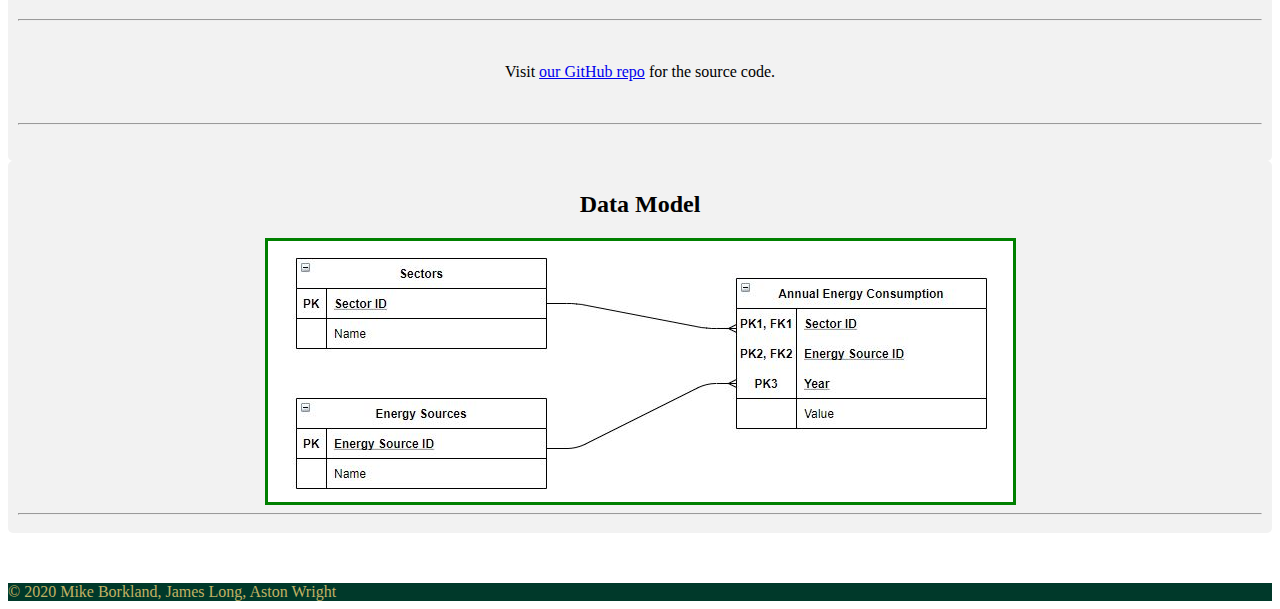
==== commit f566e8e4: "created delete page, fix responsive text in carousel, fixed schema image not showing on MyWeb, misce" ====
--- a/about-us.html
+++ b/about-us.html
@@ -66,11 +66,11 @@
                     <img class="card-img-top" src="img/james.jpg" alt="James Long">
                     <div class="card-body">
                         <h5 class="card-title text-center">James Long</h5>
-                        <p class="card-text">James is an IT Engineering veteran and author of an advanced technology book published by Cusco. James transitioned into Business Operations for several years and now focuses on Business Analytics, Software Development and Project Management. Jmaes holds a B.S. in Business Administration from the University of Florida as well as numerous technical and professional certifications.</p>
+                        <p class="card-text">James is an IT Engineering veteran and author of an advanced technology book published by Cisco. James transitioned into Business Operations for several years and now focuses on Business Analysis, Software Development, and Project Management. Jmaes holds a B.S. in Business Administration from the University of Florida as well as numerous technical and professional certifications.</p>
                         <ul class="list-group list-group-flush">
                             <li class="list-group-item">MS, Business Analytics and Information Systems</li>
                             <li class="list-group-item">Expected December 2021</li>
-                            <li class="list-group-item">created carousel on home page, made text responsive in various places on all pages</li>
+                            <li class="list-group-item">created carousel on home page, made text responsive in various places, created delete page, miscellaneous modifications to all pages</li>
                             <li class="list-group-item"><a href="#" class="btn btn-primary">LinkedIn</a></li>
                         </ul>
                     </div>
@@ -136,7 +136,7 @@
 
     <div class="container bg-white">
         <h2>Data Model</h2>
-        <img src="img/DataModel.jpg" alt="DataModel" class="center">
+        <img src="img/DataModel.JPG" alt="DataModel" class="center">
         <hr>
     </div>
 
--- a/css/site.css
+++ b/css/site.css
@@ -132,13 +132,23 @@
     left: 10px;
 }
 
-/* control carousel heading */
-.car-head {
-    font-size: 1.1vw;
-    margin-top: 15px;
+/* For mobile phones*/
+@media only screen and (max-width: 600px) {
+    div.resp {
+        font-size: 10px;
+    }
 }
 
-/* make text responsive */
-.resp-text {
-    font-size: 1.1vw;
+/* For tablets */
+@media only screen and (min-width: 601px) and (max-width: 800px) {
+    div.resp {
+        font-size: 11px;
+    }
+}
+
+/* For desktops */
+@media only screen and (min-width: 801px) {
+    div.resp {
+        font-size: 13px;
+    }
 }